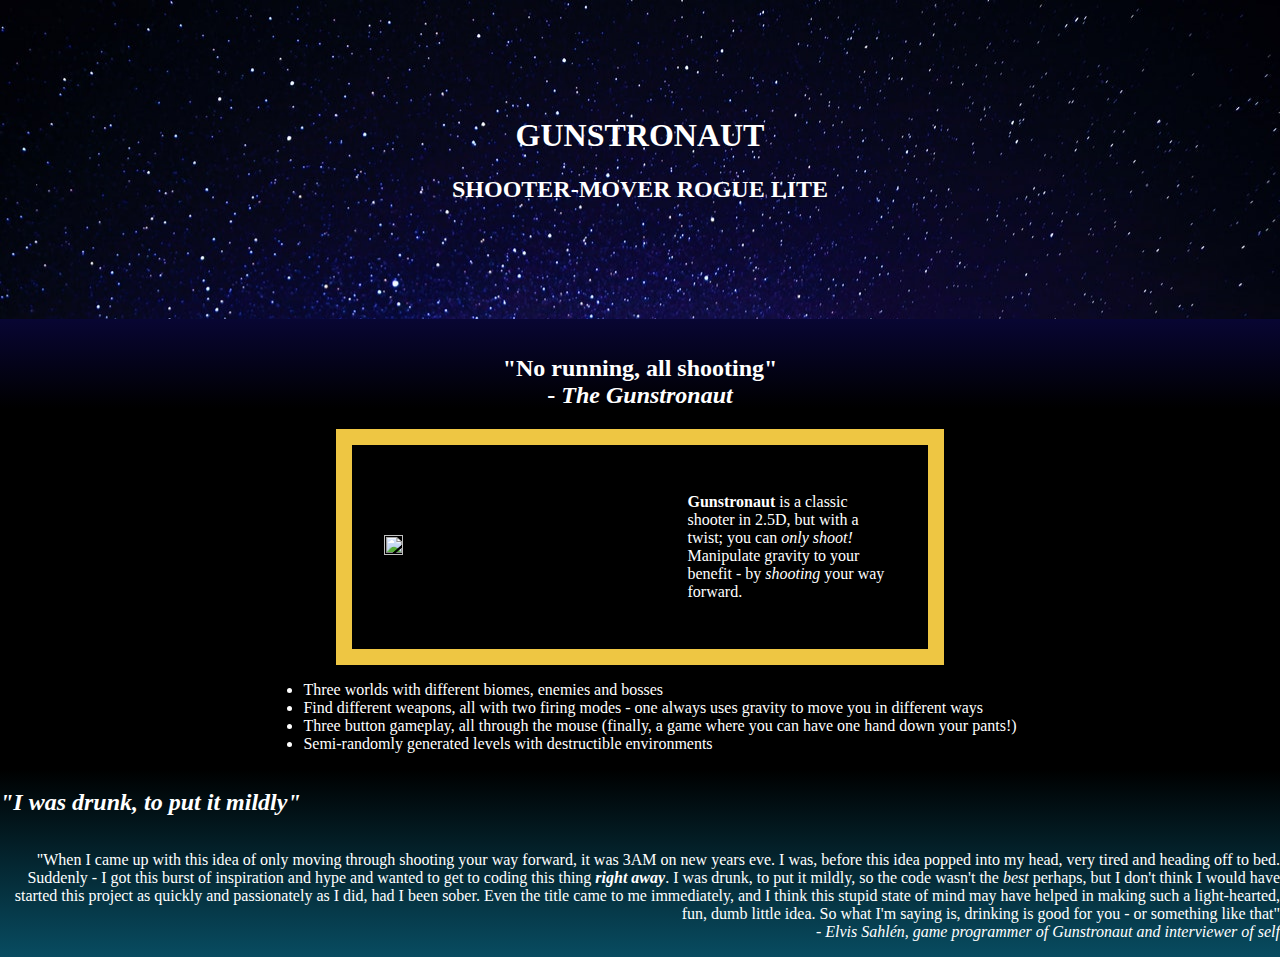
==== index.html @ 66fa8901 "Main content added" ====
﻿<!DOCTYPE html>
<html lang="en" xmlns="http://www.w3.org/1999/xhtml">
<head>
    <meta charset="utf-8" />
    <title>Gunstronaut</title>
    <link href="style.css" rel="stylesheet" type="text/css" />
</head>
<body>
    <header>
        <h1>GUNSTRONAUT</h1>
        <h2>SHOOTER-MOVER ROGUE LITE</h2>
    </header>

    <section>
        <h2>"No running, all shooting" <br /> - <em>The Gunstronaut</em></h2>
    </section>

    <article>
        <img src="https://retardmonkey.com/wp-content/uploads/2017/03/11.png" />
        <p>
            <strong>Gunstronaut</strong> is a classic shooter in 2.5D, but with a twist; you can <em>only shoot!</em> <br />
            Manipulate gravity to your benefit - by <em>shooting</em> your way forward.
        </p>
    </article>

    <div class="features">
        <ul>
            <li>Three worlds with different biomes, enemies and bosses</li>
            <li>Find different weapons, all with two firing modes - one always uses gravity to move you in different ways</li>
            <li>Three button gameplay, all through the mouse (finally, a game where you can have one hand down your pants!)</li>
            <li>Semi-randomly generated levels with destructible environments</li>
        </ul>
    </div>

    <div class="developer-quote">
        <h2><em>"I was drunk, to put it mildly"</em></h2>
        <p>
        "When I came up with this idea of only moving through shooting your way forward, it was 3AM on new years eve. I was, before this idea popped into my head, very tired and heading off to bed.
        Suddenly - I got this burst of inspiration and hype and wanted to get to coding this thing <strong><em>right away</em></strong>. I was drunk, to put it mildly, so the code
        wasn't the <em>best</em> perhaps, but I don't think I would have started this project as quickly and passionately as I did, had I been sober.
        Even the title came to me immediately, and I think this stupid state of mind may have helped in making such a light-hearted, fun, dumb little idea.
        So what I'm saying is, drinking is good for you - or something like that"<br />
        <em>- Elvis Sahlén, game programmer of Gunstronaut and interviewer of self</em>
        </p>
    </div>
</body>
</html>
---- style.css ----
﻿body {
    background-color: black;
    color: white;
    margin: 0;
    padding: 0;
}

header {
    background-image:url('sky-space-milky-way-stars-110854.jpg');
    background-color: black;
    color: white;
    overflow: hidden;
    padding: 6em 5em;
    text-align: center;
    display: block;
}

section {
    display: block;
    padding-top: 1em;
    text-align: center;
    background-image: linear-gradient(#080633, black);
}

article {
    display: flex;
    align-items: center;
    margin: auto;
    width: 40%;
    border: 1em solid #EEC643;
    padding: 2em;
}

article img {
    height: 30%;
    width: 30%;
    float: left;
}

article p {
    padding-left: 15em;
}

.features {
    display: table;
    clear: both;
    margin: 0 auto;
}

.developer-quote {
    display: flex;
    flex-direction: column;
    background-image: linear-gradient(black, #084C61);
}

.developer-quote h2 {
    text-align: left;
}

.developer-quote p {
    text-align: right;
}
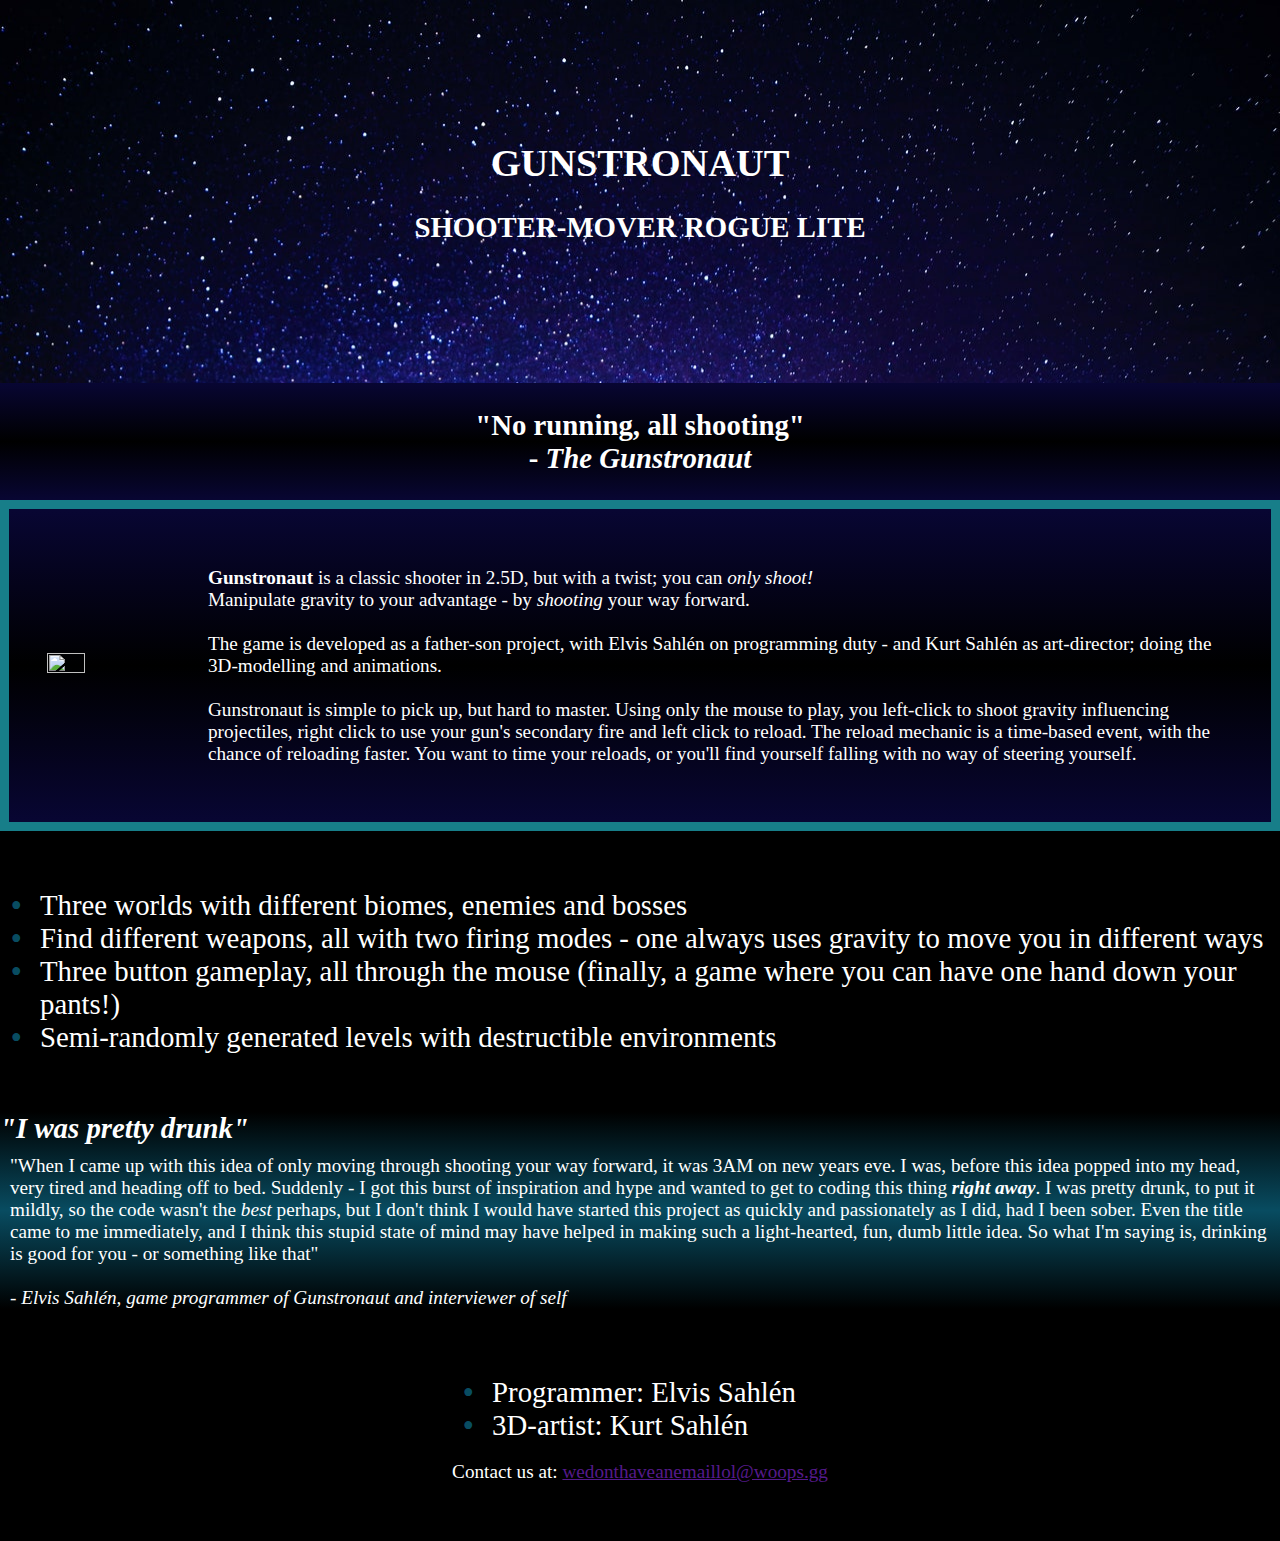
==== commit 88ffe3bc: "Almost done with desktop design" ====
--- a/index.html
+++ b/index.html
@@ -19,7 +19,11 @@
         <img src="https://retardmonkey.com/wp-content/uploads/2017/03/11.png" />
         <p>
             <strong>Gunstronaut</strong> is a classic shooter in 2.5D, but with a twist; you can <em>only shoot!</em> <br />
-            Manipulate gravity to your benefit - by <em>shooting</em> your way forward.
+            Manipulate gravity to your advantage - by <em>shooting</em> your way forward.<br /><br />
+            The game is developed as a father-son project, with Elvis Sahlén on programming duty - and Kurt Sahlén as art-director; doing the 3D-modelling and animations.<br /><br />
+            Gunstronaut is simple to pick up, but hard to master. Using only the mouse to play, you left-click to shoot gravity influencing projectiles, right click to use your gun's
+            secondary fire and left click to reload. The reload mechanic is a time-based event, with the chance of reloading faster. You want to time your reloads, or you'll find
+            yourself falling with no way of steering yourself.
         </p>
     </article>
 
@@ -33,15 +37,25 @@
     </div>
 
     <div class="developer-quote">
-        <h2><em>"I was drunk, to put it mildly"</em></h2>
+        <h2><em>"I was pretty drunk"</em></h2>
         <p>
         "When I came up with this idea of only moving through shooting your way forward, it was 3AM on new years eve. I was, before this idea popped into my head, very tired and heading off to bed.
-        Suddenly - I got this burst of inspiration and hype and wanted to get to coding this thing <strong><em>right away</em></strong>. I was drunk, to put it mildly, so the code
+        Suddenly - I got this burst of inspiration and hype and wanted to get to coding this thing <strong><em>right away</em></strong>. I was pretty drunk, to put it mildly, so the code
         wasn't the <em>best</em> perhaps, but I don't think I would have started this project as quickly and passionately as I did, had I been sober.
         Even the title came to me immediately, and I think this stupid state of mind may have helped in making such a light-hearted, fun, dumb little idea.
-        So what I'm saying is, drinking is good for you - or something like that"<br />
+        So what I'm saying is, drinking is good for you - or something like that"<br /><br />
         <em>- Elvis Sahlén, game programmer of Gunstronaut and interviewer of self</em>
         </p>
     </div>
+
+    <footer>
+        <ul>
+            <li>Programmer: Elvis Sahlén</li>
+            <li>3D-artist: Kurt Sahlén</li>
+        </ul>
+        <p>
+            Contact us at: <a href="">wedonthaveanemaillol@woops.gg</a>
+        </p>
+    </footer>
 </body>
 </html>--- a/style.css
+++ b/style.css
@@ -3,32 +3,34 @@
     color: white;
     margin: 0;
     padding: 0;
+    font-size: 1.2em;
+    font-family: "Arial Black";
 }
 
 header {
+    display: block;
     background-image:url('sky-space-milky-way-stars-110854.jpg');
     background-color: black;
     color: white;
     overflow: hidden;
     padding: 6em 5em;
     text-align: center;
-    display: block;
 }
 
 section {
     display: block;
-    padding-top: 1em;
+    padding: 0.1em;
     text-align: center;
-    background-image: linear-gradient(#080633, black);
+    background-image: linear-gradient(#080633, black, #080633);
 }
 
 article {
     display: flex;
     align-items: center;
     margin: auto;
-    width: 40%;
-    border: 1em solid #EEC643;
+    border: 0.5em solid #177E89;
     padding: 2em;
+    background-image: linear-gradient(#080633, black, #080633)
 }
 
 article img {
@@ -38,25 +40,51 @@
 }
 
 article p {
-    padding-left: 15em;
+    padding-left: 35px;
+}
+
+.features::before {
+    background-image: linear-gradient(black, #084C61, #084C61, #084C61, black);
 }
 
 .features {
     display: table;
     clear: both;
     margin: 0 auto;
+    padding: 2em 0 2em 0;
 }
 
 .developer-quote {
-    display: flex;
-    flex-direction: column;
-    background-image: linear-gradient(black, #084C61);
+    display: block;
+    background-image: linear-gradient(black, #084C61, black);
+    margin: 0;
 }
 
 .developer-quote h2 {
-    text-align: left;
+    margin: 0;
 }
 
 .developer-quote p {
-    text-align: right;
+    margin: 10px;
+}
+
+footer {
+    display: table;
+    margin: 0 auto;
+    padding: 2em 0 2em 0;
+}
+
+li::before {
+    content: "\2022";
+    color: #084C61;
+    font-weight: bold;
+    display: inline-block;
+    width: 1em;
+    margin-left: -1em;
+}
+
+
+li {
+    list-style-type: none;
+    font-size: 1.5em;
 }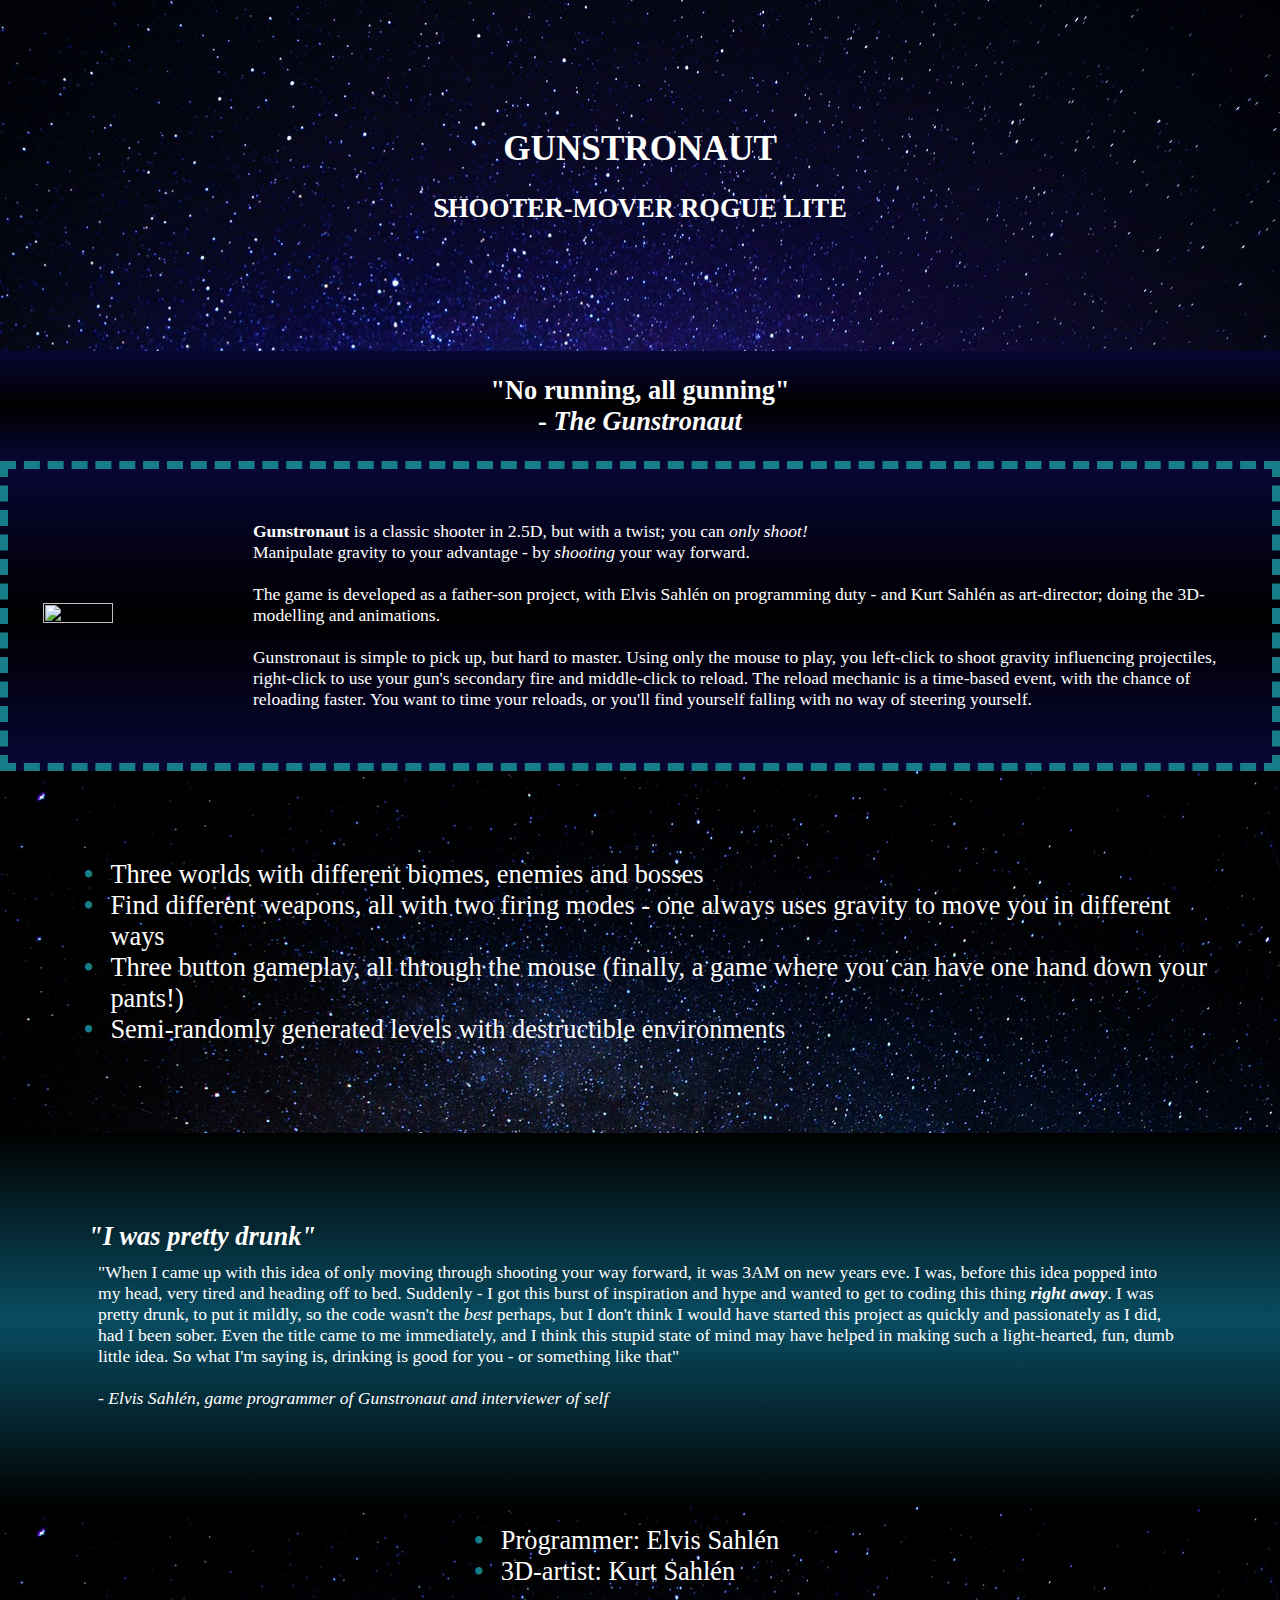
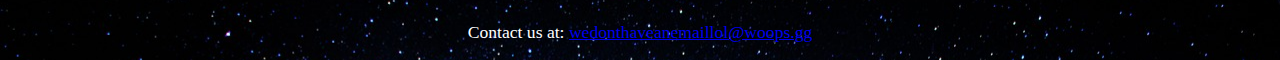
==== commit c19b28bb: "Finished website design" ====
--- a/index.html
+++ b/index.html
@@ -2,6 +2,7 @@
 <html lang="en" xmlns="http://www.w3.org/1999/xhtml">
 <head>
     <meta charset="utf-8" />
+    <meta name="viewport" content="width=device-width, initial-scale=1">
     <title>Gunstronaut</title>
     <link href="style.css" rel="stylesheet" type="text/css" />
 </head>
@@ -12,17 +13,17 @@
     </header>
 
     <section>
-        <h2>"No running, all shooting" <br /> - <em>The Gunstronaut</em></h2>
+        <h2>"No running, all gunning" <br /> - <em>The Gunstronaut</em></h2>
     </section>
 
     <article>
-        <img src="https://retardmonkey.com/wp-content/uploads/2017/03/11.png" />
+        <img id="introduction-image" src="https://retardmonkey.com/wp-content/uploads/2017/03/11.png" />
         <p>
             <strong>Gunstronaut</strong> is a classic shooter in 2.5D, but with a twist; you can <em>only shoot!</em> <br />
             Manipulate gravity to your advantage - by <em>shooting</em> your way forward.<br /><br />
             The game is developed as a father-son project, with Elvis Sahlén on programming duty - and Kurt Sahlén as art-director; doing the 3D-modelling and animations.<br /><br />
-            Gunstronaut is simple to pick up, but hard to master. Using only the mouse to play, you left-click to shoot gravity influencing projectiles, right click to use your gun's
-            secondary fire and left click to reload. The reload mechanic is a time-based event, with the chance of reloading faster. You want to time your reloads, or you'll find
+            Gunstronaut is simple to pick up, but hard to master. Using only the mouse to play, you left-click to shoot gravity influencing projectiles, right-click to use your gun's
+            secondary fire and middle-click to reload. The reload mechanic is a time-based event, with the chance of reloading faster. You want to time your reloads, or you'll find
             yourself falling with no way of steering yourself.
         </p>
     </article>
@@ -49,12 +50,12 @@
     </div>
 
     <footer>
-        <ul>
+        <ul class="credits">
             <li>Programmer: Elvis Sahlén</li>
             <li>3D-artist: Kurt Sahlén</li>
         </ul>
-        <p>
-            Contact us at: <a href="">wedonthaveanemaillol@woops.gg</a>
+        <p class="credits">
+            Contact us at: <a href="mailto:wedonthaveanemaillol@woops.gg">wedonthaveanemaillol@woops.gg</a>
         </p>
     </footer>
 </body>
--- a/style.css
+++ b/style.css
@@ -3,13 +3,13 @@
     color: white;
     margin: 0;
     padding: 0;
-    font-size: 1.2em;
+    font-size: 1.1em;
     font-family: "Arial Black";
 }
 
 header {
     display: block;
-    background-image:url('sky-space-milky-way-stars-110854.jpg');
+    background-image: url('headerImage.jpg');
     background-color: black;
     color: white;
     overflow: hidden;
@@ -28,15 +28,14 @@
     display: flex;
     align-items: center;
     margin: auto;
-    border: 0.5em solid #177E89;
+    border: 0.5em dashed #177E89;
     padding: 2em;
-    background-image: linear-gradient(#080633, black, #080633)
+    background-image: linear-gradient(#080633, black, #080633);
 }
 
-article img {
-    height: 30%;
-    width: 30%;
-    float: left;
+#introduction-image {
+    height: 40%;
+    width: 40%;
 }
 
 article p {
@@ -49,15 +48,17 @@
 
 .features {
     display: table;
+    background-image: url('spaceImage.jpg');
     clear: both;
     margin: 0 auto;
-    padding: 2em 0 2em 0;
+    padding: 4em;
 }
 
 .developer-quote {
     display: block;
     background-image: linear-gradient(black, #084C61, black);
     margin: 0;
+    padding: 5em;
 }
 
 .developer-quote h2 {
@@ -69,22 +70,53 @@
 }
 
 footer {
+    background-image: url('spaceImage.jpg');
+}
+
+.credits {
     display: table;
     margin: 0 auto;
-    padding: 2em 0 2em 0;
+    padding: 1em 0 1em 0;
 }
 
 li::before {
     content: "\2022";
-    color: #084C61;
+    color: #177E89;
     font-weight: bold;
     display: inline-block;
     width: 1em;
     margin-left: -1em;
 }
 
-
 li {
     list-style-type: none;
     font-size: 1.5em;
-}+}
+
+@media only screen and (max-width: 767px) {
+    body{
+
+    }
+
+    header {
+        padding: 2em;
+    }
+
+    article {
+        display: block;
+        align-content: center;
+    }
+
+    #introduction-image {
+        display: flex;
+        align-content: center;
+        margin: 0 auto;
+        padding: 2em 0 2em 0;
+        height: 60%;
+        width: 60%;
+    }
+
+    .credits {
+        padding: 1em;
+    }
+}
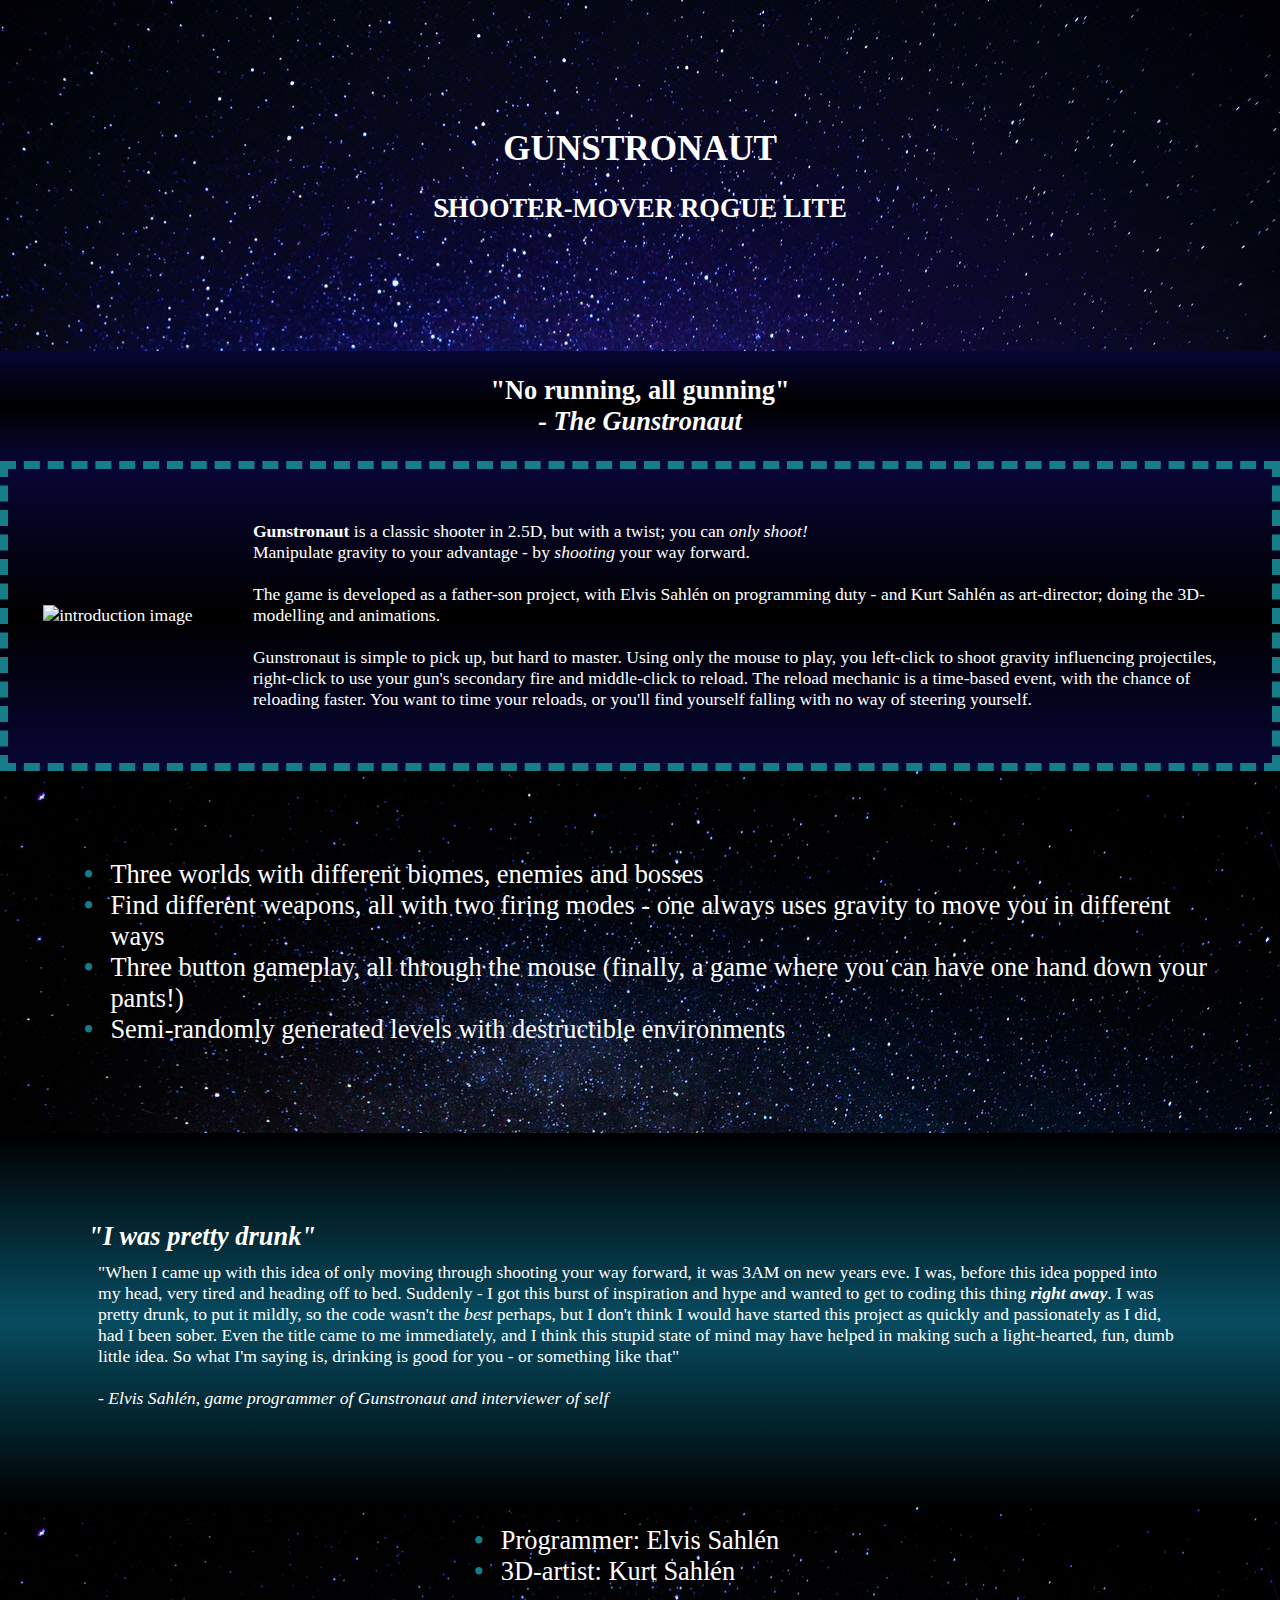
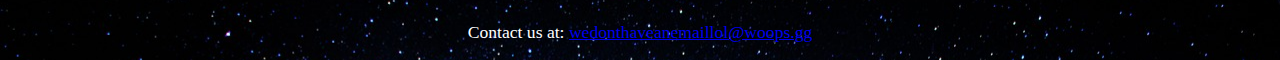
==== commit 136a5575: "Added alt to image" ====
--- a/index.html
+++ b/index.html
@@ -17,7 +17,7 @@
     </section>
 
     <article>
-        <img id="introduction-image" src="https://retardmonkey.com/wp-content/uploads/2017/03/11.png" />
+        <img id="introduction-image" src="https://retardmonkey.com/wp-content/uploads/2017/03/11.png" alt="introduction image" />
         <p>
             <strong>Gunstronaut</strong> is a classic shooter in 2.5D, but with a twist; you can <em>only shoot!</em> <br />
             Manipulate gravity to your advantage - by <em>shooting</em> your way forward.<br /><br />
--- a/style.css
+++ b/style.css
@@ -94,10 +94,6 @@
 }
 
 @media only screen and (max-width: 767px) {
-    body{
-
-    }
-
     header {
         padding: 2em;
     }
@@ -105,6 +101,14 @@
     article {
         display: block;
         align-content: center;
+    }
+
+    .features {
+        padding: 2em;
+    }
+
+    .developer-quote {
+        padding: 2em;
     }
 
     #introduction-image {
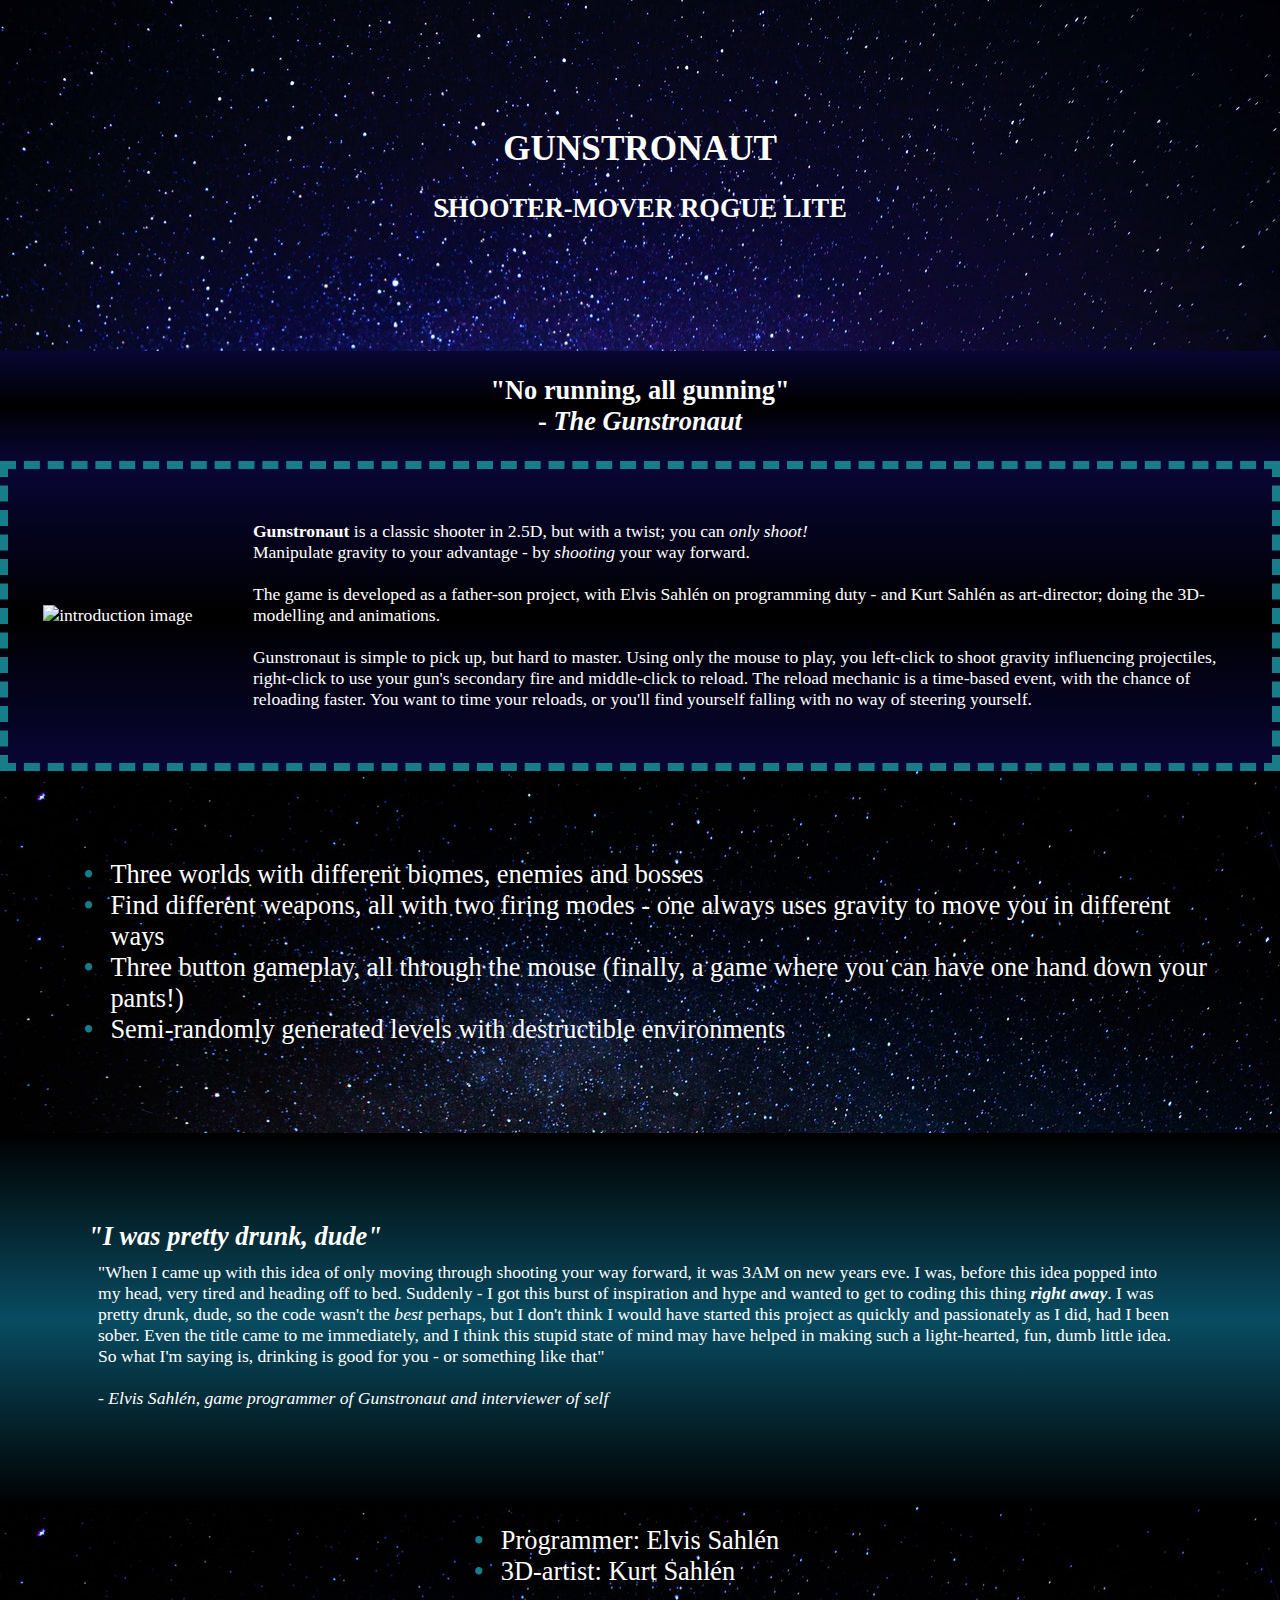
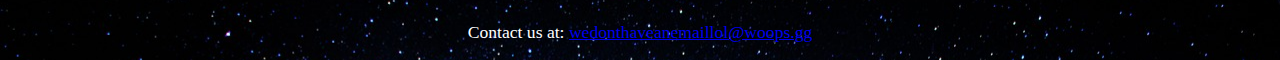
==== commit 75c93aa7: "Changed some text" ====
--- a/index.html
+++ b/index.html
@@ -38,10 +38,10 @@
     </div>
 
     <div class="developer-quote">
-        <h2><em>"I was pretty drunk"</em></h2>
+        <h2><em>"I was pretty drunk, dude"</em></h2>
         <p>
         "When I came up with this idea of only moving through shooting your way forward, it was 3AM on new years eve. I was, before this idea popped into my head, very tired and heading off to bed.
-        Suddenly - I got this burst of inspiration and hype and wanted to get to coding this thing <strong><em>right away</em></strong>. I was pretty drunk, to put it mildly, so the code
+        Suddenly - I got this burst of inspiration and hype and wanted to get to coding this thing <strong><em>right away</em></strong>. I was pretty drunk, dude, so the code
         wasn't the <em>best</em> perhaps, but I don't think I would have started this project as quickly and passionately as I did, had I been sober.
         Even the title came to me immediately, and I think this stupid state of mind may have helped in making such a light-hearted, fun, dumb little idea.
         So what I'm saying is, drinking is good for you - or something like that"<br /><br />
--- a/style.css
+++ b/style.css
@@ -100,7 +100,6 @@
 
     article {
         display: block;
-        align-content: center;
     }
 
     .features {
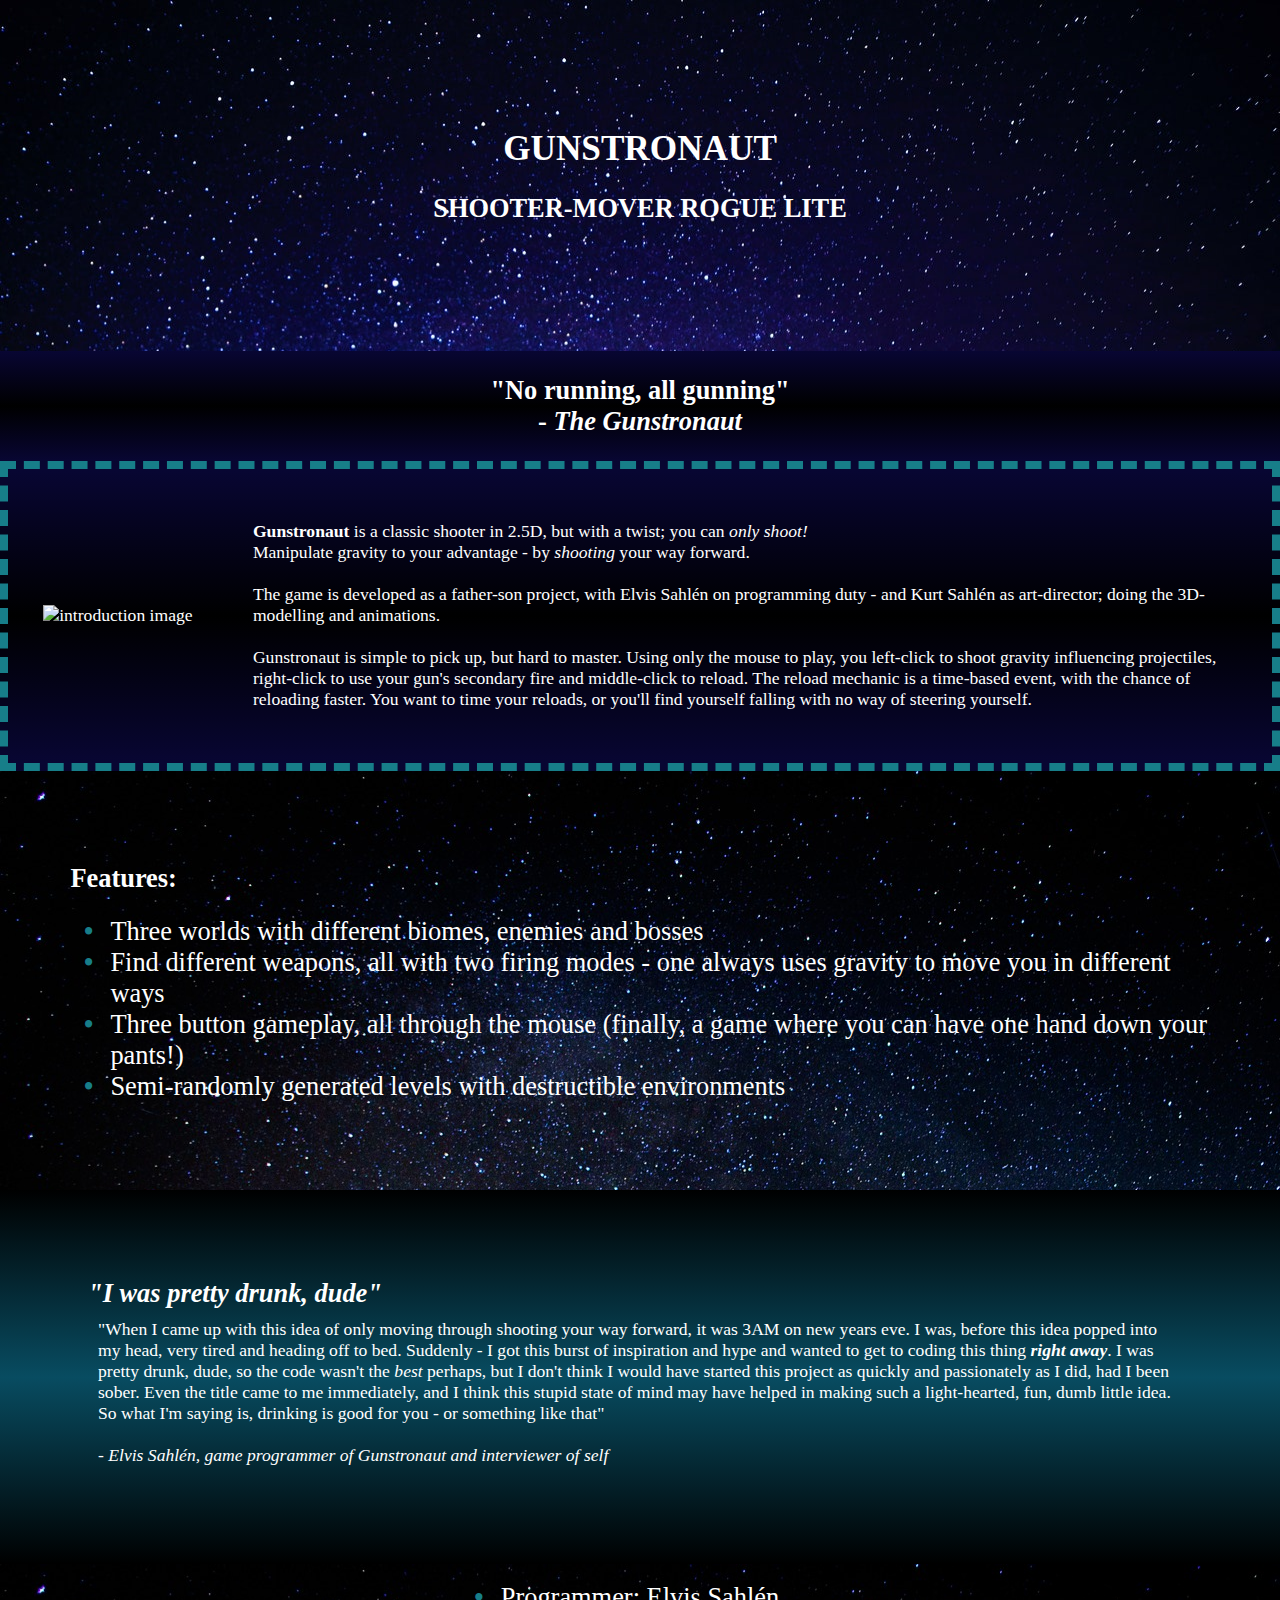
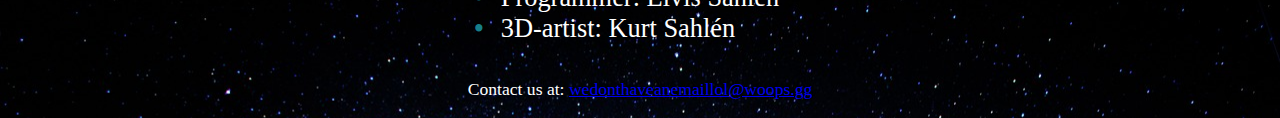
==== commit 1890bd68: "Added features headline" ====
--- a/index.html
+++ b/index.html
@@ -29,6 +29,7 @@
     </article>
 
     <div class="features">
+        <h2>Features:</h2>
         <ul>
             <li>Three worlds with different biomes, enemies and bosses</li>
             <li>Find different weapons, all with two firing modes - one always uses gravity to move you in different ways</li>
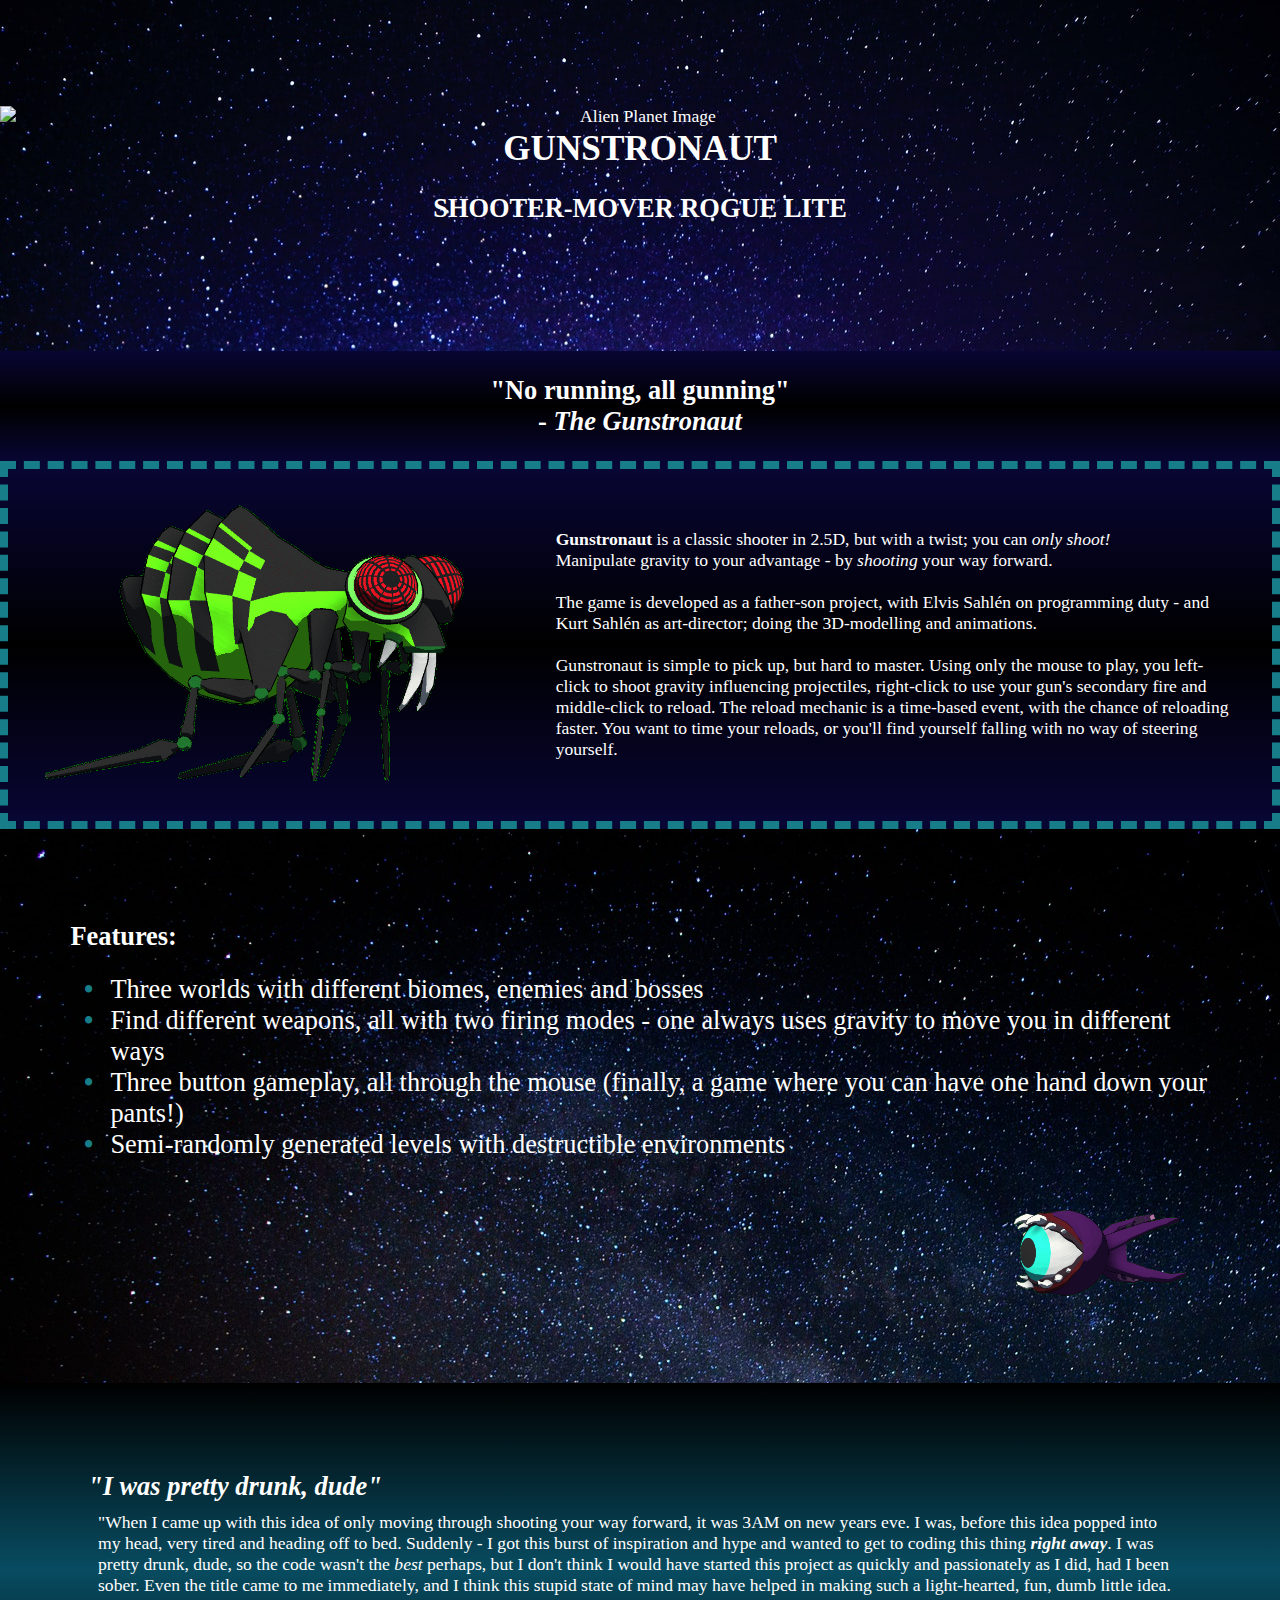
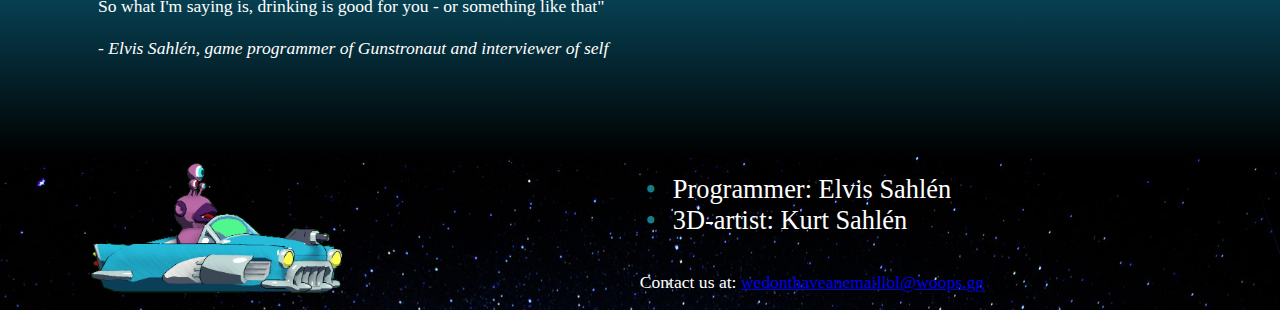
==== commit b62f054a: "Finished website" ====
--- a/index.html
+++ b/index.html
@@ -8,6 +8,7 @@
 </head>
 <body>
     <header>
+        <img id="alien-planet-image" src="images/Alien Planet Transparent.gif" alt="Alien Planet Image" />
         <h1>GUNSTRONAUT</h1>
         <h2>SHOOTER-MOVER ROGUE LITE</h2>
     </header>
@@ -17,7 +18,7 @@
     </section>
 
     <article>
-        <img id="introduction-image" src="https://retardmonkey.com/wp-content/uploads/2017/03/11.png" alt="introduction image" />
+        <img id="introduction-image" src="images/Space Flea Transparent.gif" alt="introduction image" />
         <p>
             <strong>Gunstronaut</strong> is a classic shooter in 2.5D, but with a twist; you can <em>only shoot!</em> <br />
             Manipulate gravity to your advantage - by <em>shooting</em> your way forward.<br /><br />
@@ -36,6 +37,7 @@
             <li>Three button gameplay, all through the mouse (finally, a game where you can have one hand down your pants!)</li>
             <li>Semi-randomly generated levels with destructible environments</li>
         </ul>
+        <img id="octopus-image" src="images/Eye Octopus Transparent.gif" alt="Eye Octopus Enemy" />
     </div>
 
     <div class="developer-quote">
@@ -51,6 +53,7 @@
     </div>
 
     <footer>
+        <img id="space-car-image" src="images/Space Car Transparent.gif" alt="Space Car Enemy" />
         <ul class="credits">
             <li>Programmer: Elvis Sahlén</li>
             <li>3D-artist: Kurt Sahlén</li>
--- a/style.css
+++ b/style.css
@@ -7,14 +7,25 @@
     font-family: "Arial Black";
 }
 
+#alien-planet-image {
+    position: absolute;
+    margin-left: auto;
+    margin-right: auto;
+    left: 0;
+    right: 0;
+    z-index: -1;
+}
+
 header {
     display: block;
-    background-image: url('headerImage.jpg');
+    position: relative;
+    background-image: url('images/headerImage.jpg');
     background-color: black;
     color: white;
     overflow: hidden;
     padding: 6em 5em;
     text-align: center;
+    z-index: 1;
 }
 
 section {
@@ -48,10 +59,17 @@
 
 .features {
     display: table;
-    background-image: url('spaceImage.jpg');
+    background-image: url('images/spaceImage.jpg');
     clear: both;
     margin: 0 auto;
     padding: 4em;
+}
+
+#octopus-image {
+    float: right;
+    transform: scaleX(-1);
+    height: 20%;
+    width: 20%;
 }
 
 .developer-quote {
@@ -70,7 +88,15 @@
 }
 
 footer {
-    background-image: url('spaceImage.jpg');
+    background-image: url('images/spaceImage.jpg');
+}
+
+#space-car-image {
+    display: inline;
+    float: left;
+    padding-left: 5em;
+    height: 20%;
+    width: 20%;
 }
 
 .credits {
@@ -119,6 +145,16 @@
         width: 60%;
     }
 
+    #octopus-image, #space-car-image {
+        float: none;
+        display: flex;
+        align-content: center;
+        margin: 0 auto;
+        width: 40%;
+        height: 40%;
+        padding: 0;
+    }
+
     .credits {
         padding: 1em;
     }
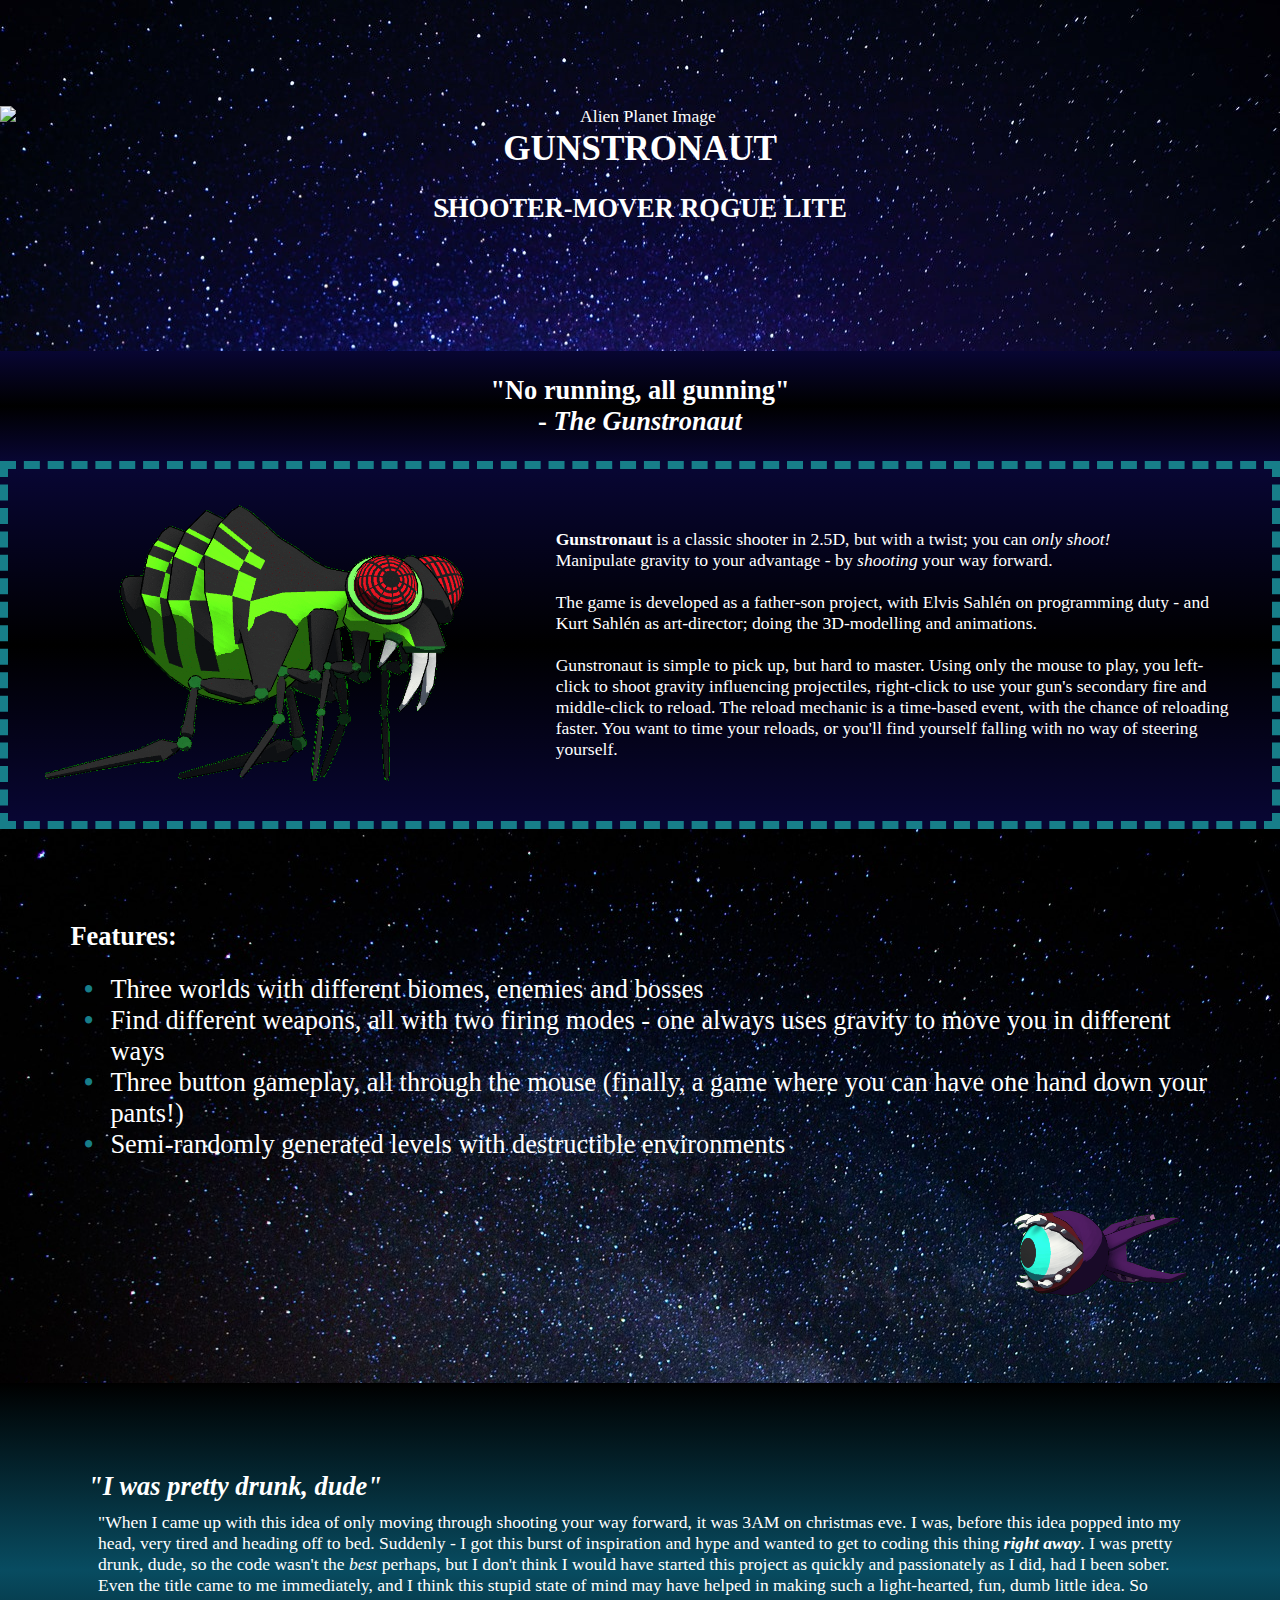
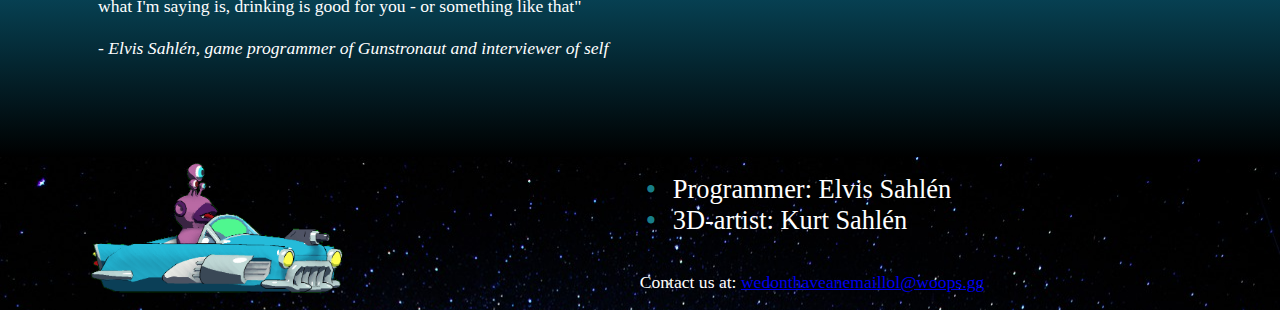
==== commit 5785f3f2: "Changed a word" ====
--- a/index.html
+++ b/index.html
@@ -43,7 +43,7 @@
     <div class="developer-quote">
         <h2><em>"I was pretty drunk, dude"</em></h2>
         <p>
-        "When I came up with this idea of only moving through shooting your way forward, it was 3AM on new years eve. I was, before this idea popped into my head, very tired and heading off to bed.
+        "When I came up with this idea of only moving through shooting your way forward, it was 3AM on christmas eve. I was, before this idea popped into my head, very tired and heading off to bed.
         Suddenly - I got this burst of inspiration and hype and wanted to get to coding this thing <strong><em>right away</em></strong>. I was pretty drunk, dude, so the code
         wasn't the <em>best</em> perhaps, but I don't think I would have started this project as quickly and passionately as I did, had I been sober.
         Even the title came to me immediately, and I think this stupid state of mind may have helped in making such a light-hearted, fun, dumb little idea.
--- a/style.css
+++ b/style.css
@@ -122,6 +122,7 @@
 @media only screen and (max-width: 767px) {
     header {
         padding: 2em;
+        font-size: 80%;
     }
 
     article {
@@ -156,6 +157,8 @@
     }
 
     .credits {
+        float: none;
         padding: 1em;
+        font-size: 0.5em;
     }
 }
